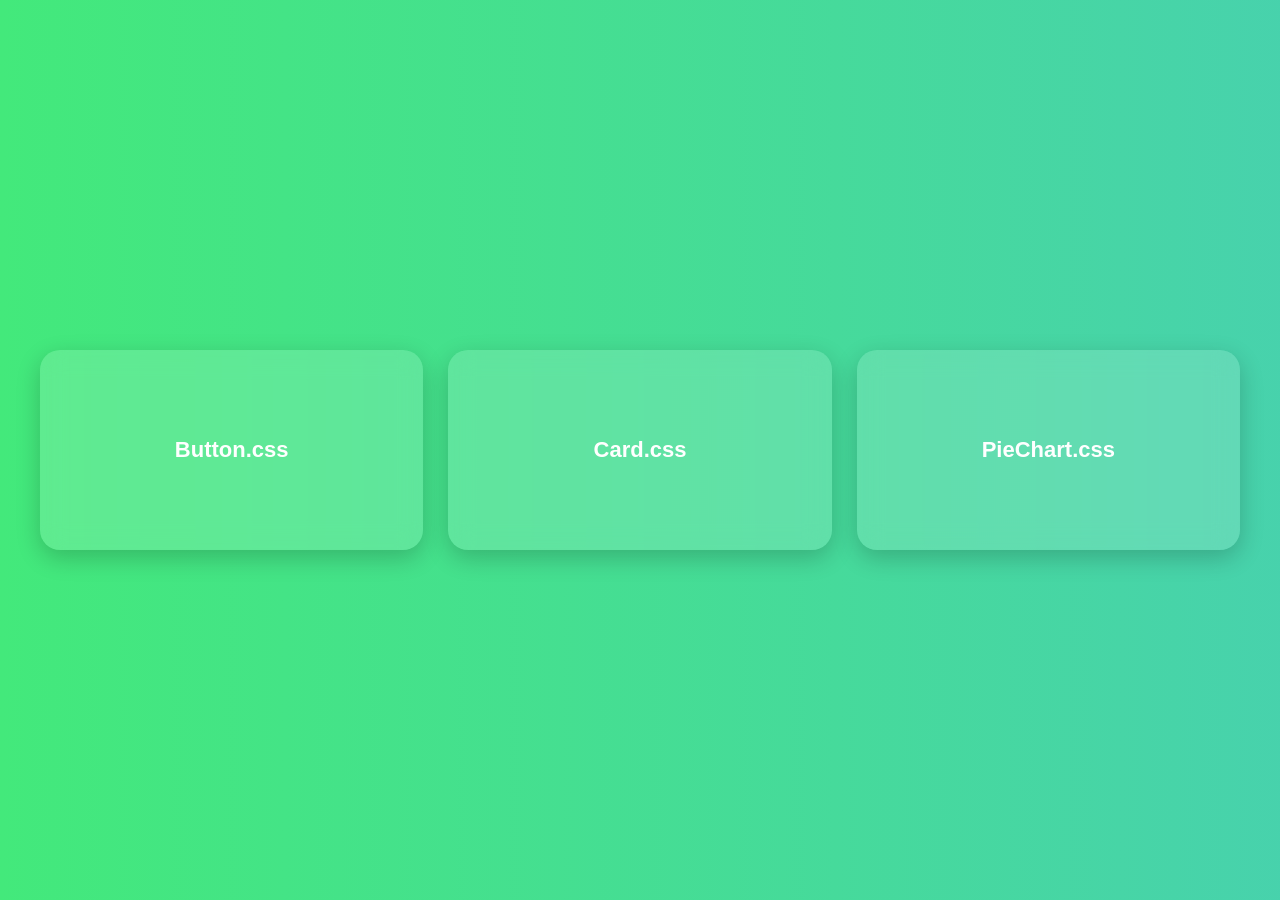
==== mainindex.html @ 1db4979a "Add files via upload A few months ago, when I started learning HTML and CSS, I struggled a lot with " ====
<!DOCTYPE html>
<html lang="en">
<head>
<meta charset="UTF-8">
<meta name="viewport" content="width=device-width, initial-scale=1.0">
<title>My Card Website</title>

<style>
*{
    margin:0;
    padding:0;
    box-sizing:border-box;
    font-family: Arial, Helvetica, sans-serif;
}

body{
    height:100vh;
    display:flex;
    align-items:center;
    justify-content:center;
    background: linear-gradient(270deg, #ff6ec4, #7873f5, #4facfe, #43e97b);
    background-size:800% 800%;
    animation:bgMove 12s infinite linear;
}

@keyframes bgMove{
    0%{background-position:0% 50%;}
    50%{background-position:100% 50%;}
    100%{background-position:0% 50%;}
}

.container{
    width:95%;
    max-width:1200px;
    display:grid;
    grid-template-columns:repeat(auto-fit, minmax(250px,1fr));
    gap:25px;
}

.card{
    height:200px;
    background:rgba(255,255,255,0.15);
    backdrop-filter: blur(12px);
    border-radius:20px;
    display:flex;
    align-items:center;
    justify-content:center;
    font-size:22px;
    font-weight:bold;
    color:white;
    cursor:pointer;
    transition:0.4s;
    box-shadow:0 8px 25px rgba(0,0,0,0.2);
}

.card:hover{
    transform:scale(1.08);
    box-shadow:0 15px 35px rgba(0,0,0,0.3);
}

@media(max-width:600px){
    .card{
        height:160px;
        font-size:18px;
    }
}
</style>
</head>

<body>

<div class="container">

    <div class="card" onclick="openSite('https://cssbuttonlab.streamlit.app/')">
        Button.css 
    </div>

    <div class="card" onclick="openSite('https://cssvisuallabs.streamlit.app/')">
        Card.css 
    </div>

    
    <div class="card" onclick="openSite('https://piechartlab.streamlit.app/')">
        PieChart.css
    </div>


    

</div>

<script>
function openSite(url){
    window.location.href = url;
}
</script>

</body>
</html>
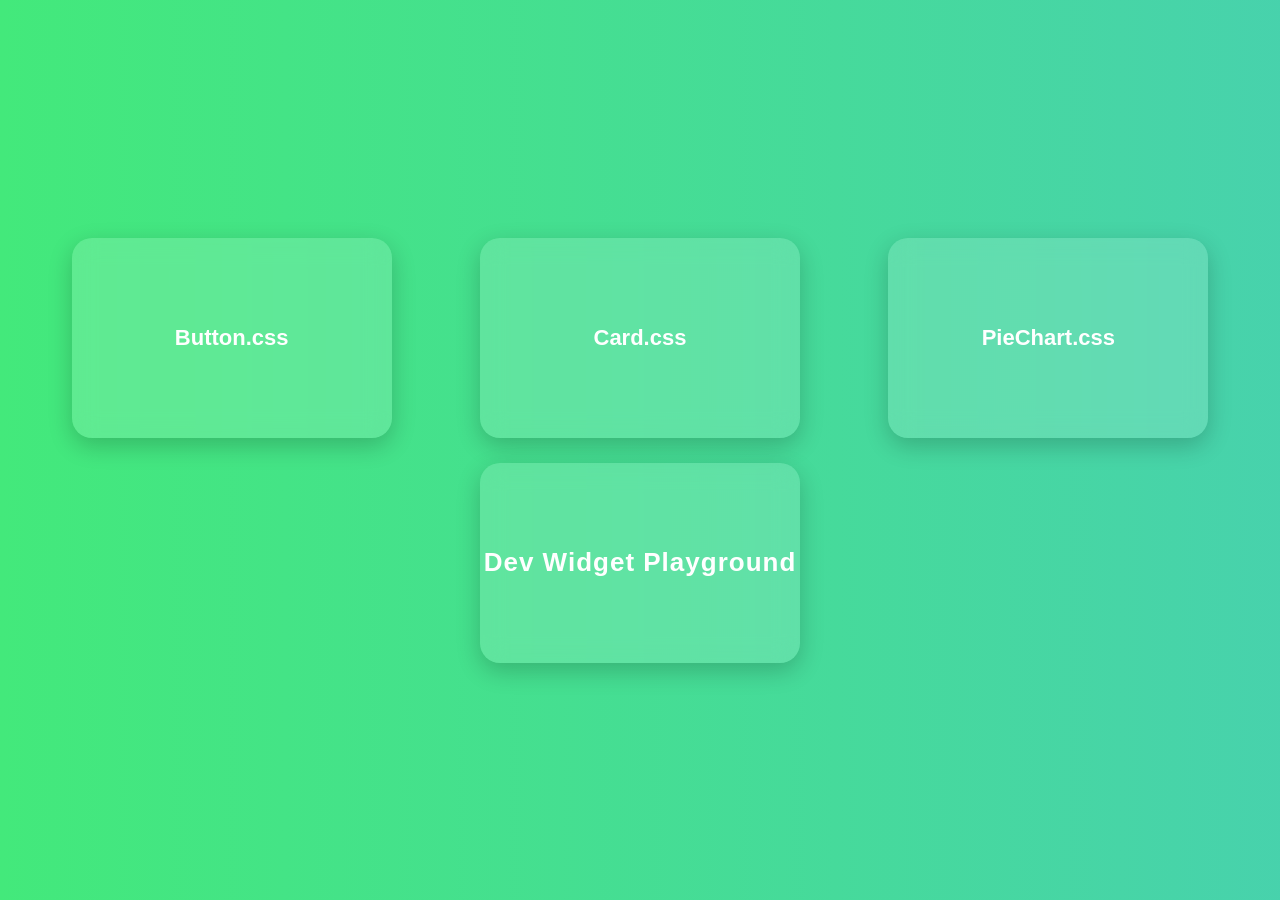
==== commit 81964055: "Update mainindex.html" ====
--- a/mainindex.html
+++ b/mainindex.html
@@ -29,15 +29,20 @@
     100%{background-position:0% 50%;}
 }
 
+/* CONTAINER */
 .container{
     width:95%;
     max-width:1200px;
     display:grid;
-    grid-template-columns:repeat(auto-fit, minmax(250px,1fr));
+    grid-template-columns:repeat(3, 1fr);
     gap:25px;
+    justify-items:center;
 }
 
+/* CARD */
 .card{
+    width:100%;
+    max-width:320px;
     height:200px;
     background:rgba(255,255,255,0.15);
     backdrop-filter: blur(12px);
@@ -58,7 +63,26 @@
     box-shadow:0 15px 35px rgba(0,0,0,0.3);
 }
 
+/* FULL WIDTH CARD */
+.full-width{
+    grid-column:1 / -1;
+    font-size:26px;
+    letter-spacing:1px;
+    text-align: center;
+}
+
+/* RESPONSIVE */
+@media(max-width:900px){
+    .container{
+        grid-template-columns:repeat(2,1fr);
+    }
+}
+
 @media(max-width:600px){
+    .container{
+        grid-template-columns:1fr;
+    }
+
     .card{
         height:160px;
         font-size:18px;
@@ -79,13 +103,13 @@
         Card.css 
     </div>
 
-    
     <div class="card" onclick="openSite('https://piechartlab.streamlit.app/')">
         PieChart.css
     </div>
 
-
-    
+    <div class="card full-width" onclick="openSite('https://devwidgetlab-ayxcqnk8rk5qgfapp7ekolm.streamlit.app/')">
+        Dev Widget Playground
+    </div>
 
 </div>
 
@@ -96,4 +120,4 @@
 </script>
 
 </body>
-</html>+</html>
